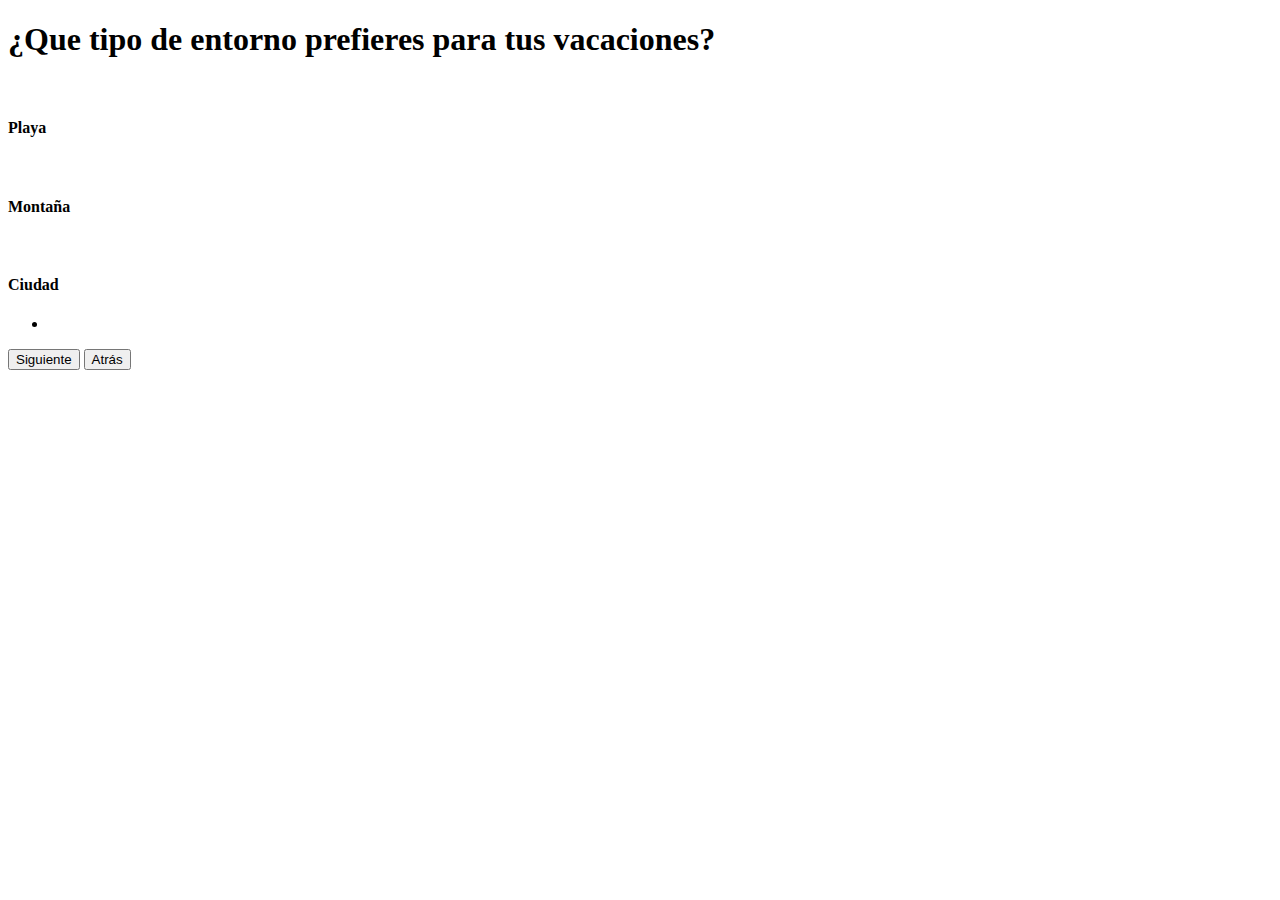
==== page/card2.html @ 6ac385b5 "diseño de card avatar y card 1" ====
<!-- pregunta 1.1 y 1.2-->
<!DOCTYPE html>
<html lang="en">
<head>
    <meta charset="UTF-8">
    <meta name="viewport" content="width=device-width, initial-scale=1.0">
    <title>Primera pregunta</title>
</head>
<body>
    <div class="titulo">
    <h1>¿Que tipo de entorno prefieres para tus vacaciones?</h1>
    </div>
    
    <div class="container">
        <div class="img_1">
            <img src="" alt="">
            <h4>Playa</h4>
        </div>

        <div class="img_2">
            <img src="" alt="">
            <h4>Montaña</h4>
        </div>

        <div class="img_3">
            <img src="" alt="">
            <h4>Ciudad</h4>
        </div>
    </div>

    <div class="check">
        <div>
            <ul>
                <li><a href=""></a></li>
            </ul>
        </div>

    </div>

    <div class="navegacion">
        <button type="button">Siguiente</button>
        <button type="button">Atrás</button>
    </div>
</body>
</html>
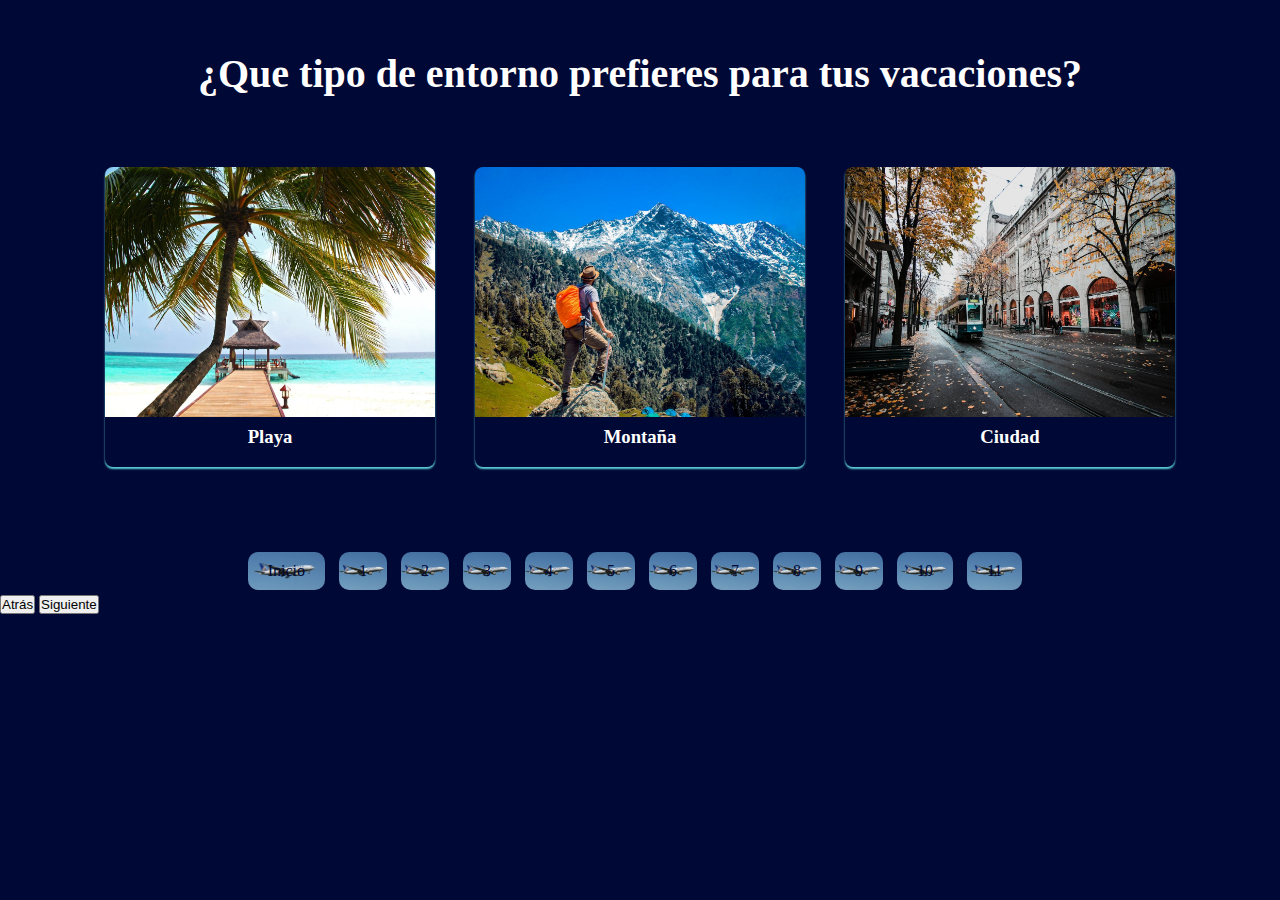
==== commit f27d39f1: "Cree la primera card con los stilos, renombre las imagenes en orden." ====
--- a/page/card2.html
+++ b/page/card2.html
@@ -4,6 +4,7 @@
 <head>
     <meta charset="UTF-8">
     <meta name="viewport" content="width=device-width, initial-scale=1.0">
+    <link rel="stylesheet" href="../style/cards.css">
     <title>Primera pregunta</title>
 </head>
 <body>
@@ -12,34 +13,42 @@
     </div>
     
     <div class="container">
-        <div class="img_1">
-            <img src="" alt="">
-            <h4>Playa</h4>
+        <div class="card">
+            <img src="../img/imagen1.jpg" alt="">
+            <h3>Playa</h4>
         </div>
 
-        <div class="img_2">
-            <img src="" alt="">
-            <h4>Montaña</h4>
+        <div class="card">
+            <img src="../img/imagen2.jpg" alt="">
+            <h3>Montaña</h4>
         </div>
 
-        <div class="img_3">
-            <img src="" alt="">
-            <h4>Ciudad</h4>
+        <div class="card">
+            <img src="../img/imagen3.jpg" alt="">
+            <h3>Ciudad</h4>
         </div>
     </div>
 
     <div class="check">
-        <div>
             <ul>
-                <li><a href=""></a></li>
+                <li><a href="../index.html">Inicio</a></li>
+                <li active><a href="#">1</a></li>
+                <li><a href="">2</a></li>
+                <li><a href="">3</a></li>
+                <li><a href="">4</a></li>
+                <li><a href="">5</a></li>
+                <li><a href="">6</a></li>
+                <li><a href="">7</a></li>
+                <li><a href="">8</a></li>
+                <li><a href="">9</a></li>
+                <li><a href="">10</a></li>
+                <li><a href="">11</a></li>
             </ul>
-        </div>
-
     </div>
 
     <div class="navegacion">
+        <button type="button">Atrás</button>
         <button type="button">Siguiente</button>
-        <button type="button">Atrás</button>
     </div>
 </body>
 </html>--- a/style/cards.css
+++ b/style/cards.css
@@ -0,0 +1,80 @@
+*{
+    margin: 0;
+    padding: 0%;
+    box-sizing: border-box;
+}
+body{
+    background-color: #000835;
+    width: 100%;
+    height: 100%;
+}
+.titulo{
+    text-align: center;
+    font-size: 20px;
+    font-weight: 100px;
+    margin: 50px;
+    color: #fff;
+}
+
+.container{
+    width: 100%;
+    height: 400px;
+    display: flex;
+    flex-wrap: wrap;
+    justify-content: center;
+    margin: auto;
+}
+
+.container .card{
+    width: 330px;
+    height: 300px;
+    border-radius: 8px;
+    box-shadow: 0 2px 2px rgba(91,209,215);
+    overflow: hidden;
+    margin: 20px;
+    text-align: center;
+    transition: all 0.25s;
+}
+
+.container .card:hover{
+    transform: translateY(-20px);
+    box-shadow: 0 12px 16px rgba(91,209,215) ;
+}
+
+.container .card img{
+    width: 330px;
+    height: 250px;
+}
+
+.container .card h3{
+    color: #fff;
+    margin: 5px;
+}
+
+.check {
+    margin:5px 0;
+}
+
+.check ul{
+    list-style: none;
+    text-align: center;
+}
+
+.check ul li{
+    display: inline-block;
+    margin-right: 10px;
+
+}
+
+.check ul li a{
+    display: block;
+    padding: 10px 20px;
+    color: #000835;
+    text-decoration: none;
+    background-image:url(../img/avion.jpg);
+    background-repeat: no-repeat;
+    background-position: center;
+    background-size: cover;
+    border-radius: 10px;
+
+}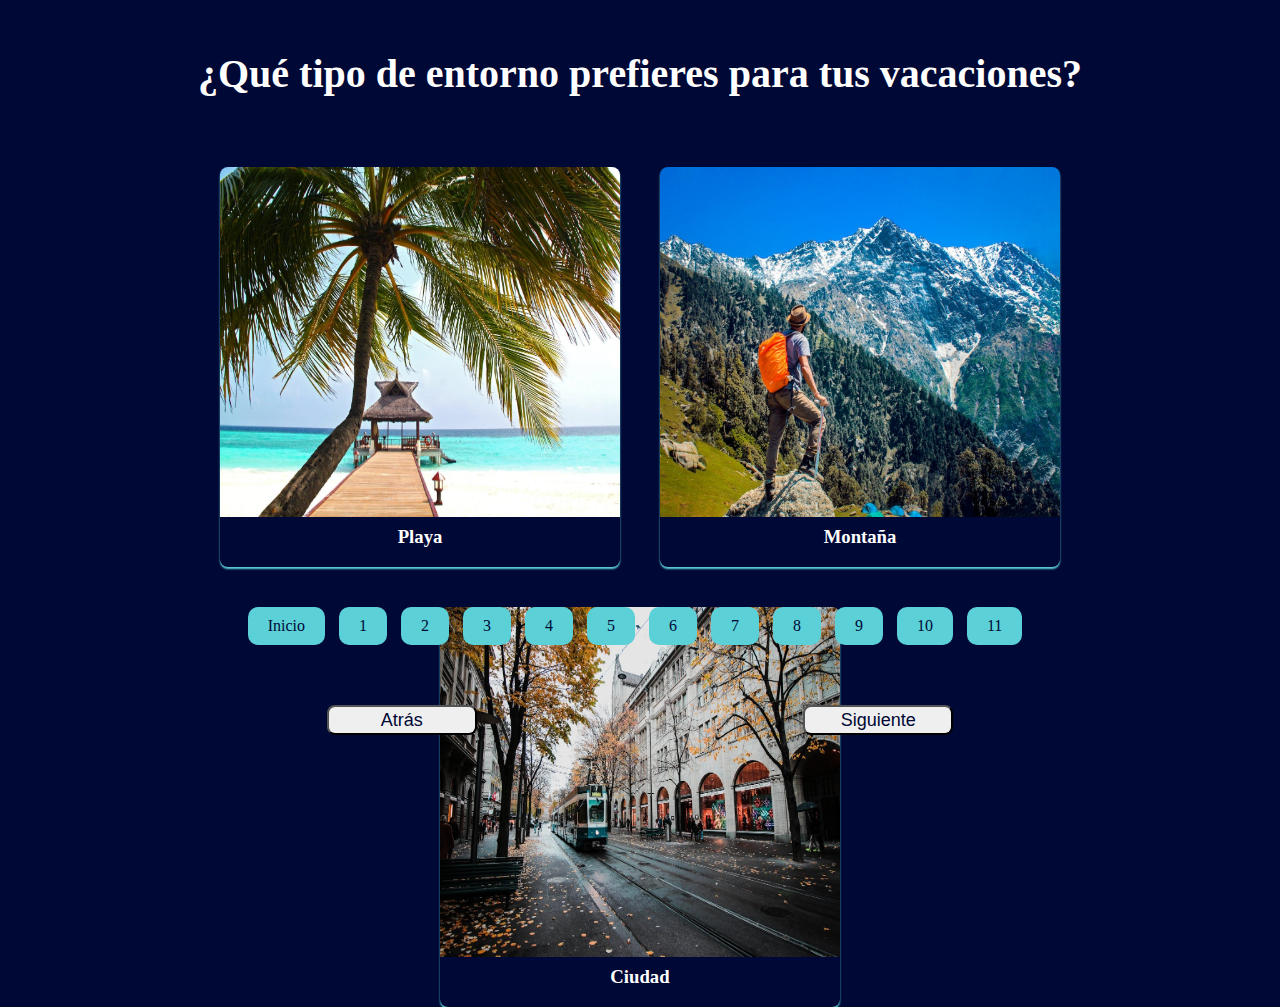
==== commit 6d94936e: "organicé el paginador y los botones y ajuste tamaño de las imágenes" ====
--- a/page/card2.html
+++ b/page/card2.html
@@ -1,6 +1,6 @@
 <!-- pregunta 1.1 y 1.2-->
 <!DOCTYPE html>
-<html lang="en">
+<html lang="es">
 <head>
     <meta charset="UTF-8">
     <meta name="viewport" content="width=device-width, initial-scale=1.0">
@@ -9,7 +9,7 @@
 </head>
 <body>
     <div class="titulo">
-    <h1>¿Que tipo de entorno prefieres para tus vacaciones?</h1>
+    <h1>¿Qué tipo de entorno prefieres para tus vacaciones?</h1>
     </div>
     
     <div class="container">
@@ -29,7 +29,7 @@
         </div>
     </div>
 
-    <div class="check">
+    <div class="navegacion">
             <ul>
                 <li><a href="../index.html">Inicio</a></li>
                 <li active><a href="#">1</a></li>
@@ -46,7 +46,7 @@
             </ul>
     </div>
 
-    <div class="navegacion">
+    <div class="botones">
         <button type="button">Atrás</button>
         <button type="button">Siguiente</button>
     </div>
--- a/style/cards.css
+++ b/style/cards.css
@@ -26,8 +26,8 @@
 }
 
 .container .card{
-    width: 330px;
-    height: 300px;
+    width: 400px;
+    height: 400px;
     border-radius: 8px;
     box-shadow: 0 2px 2px rgba(91,209,215);
     overflow: hidden;
@@ -42,8 +42,8 @@
 }
 
 .container .card img{
-    width: 330px;
-    height: 250px;
+    width: 400px;
+    height: 350px;
 }
 
 .container .card h3{
@@ -51,30 +51,51 @@
     margin: 5px;
 }
 
-.check {
-    margin:5px 0;
+.navegacion {
+    margin: 60px;px 0;
 }
 
-.check ul{
+.navegacion ul{
     list-style: none;
     text-align: center;
 }
 
-.check ul li{
+.navegacion ul li{
     display: inline-block;
     margin-right: 10px;
 
 }
 
-.check ul li a{
+.navegacion ul li a{
     display: block;
     padding: 10px 20px;
     color: #000835;
     text-decoration: none;
-    background-image:url(../img/avion.jpg);
-    background-repeat: no-repeat;
+    background-color:rgba(91,209,215) ;
+    border-radius: 10px;
+    /* background-image: url(../img/mensaje.png);
+    background-size:600px 400px;
     background-position: center;
-    background-size: cover;
-    border-radius: 10px;
+    background-clip: content-box;
+    background-repeat: no-repeat; */
+}
 
+.botones {
+    display: flex;
+    justify-content: space-evenly;
+    align-items: center;
+}
+
+button{
+    border-radius: 8px;
+    font-size: 18px;
+    width: 150px;
+    height: 30px;
+    color: #000835;
+    
+}
+
+button:hover{
+    color: #c5d5f9;
+    background-color: #3a8bff;
 }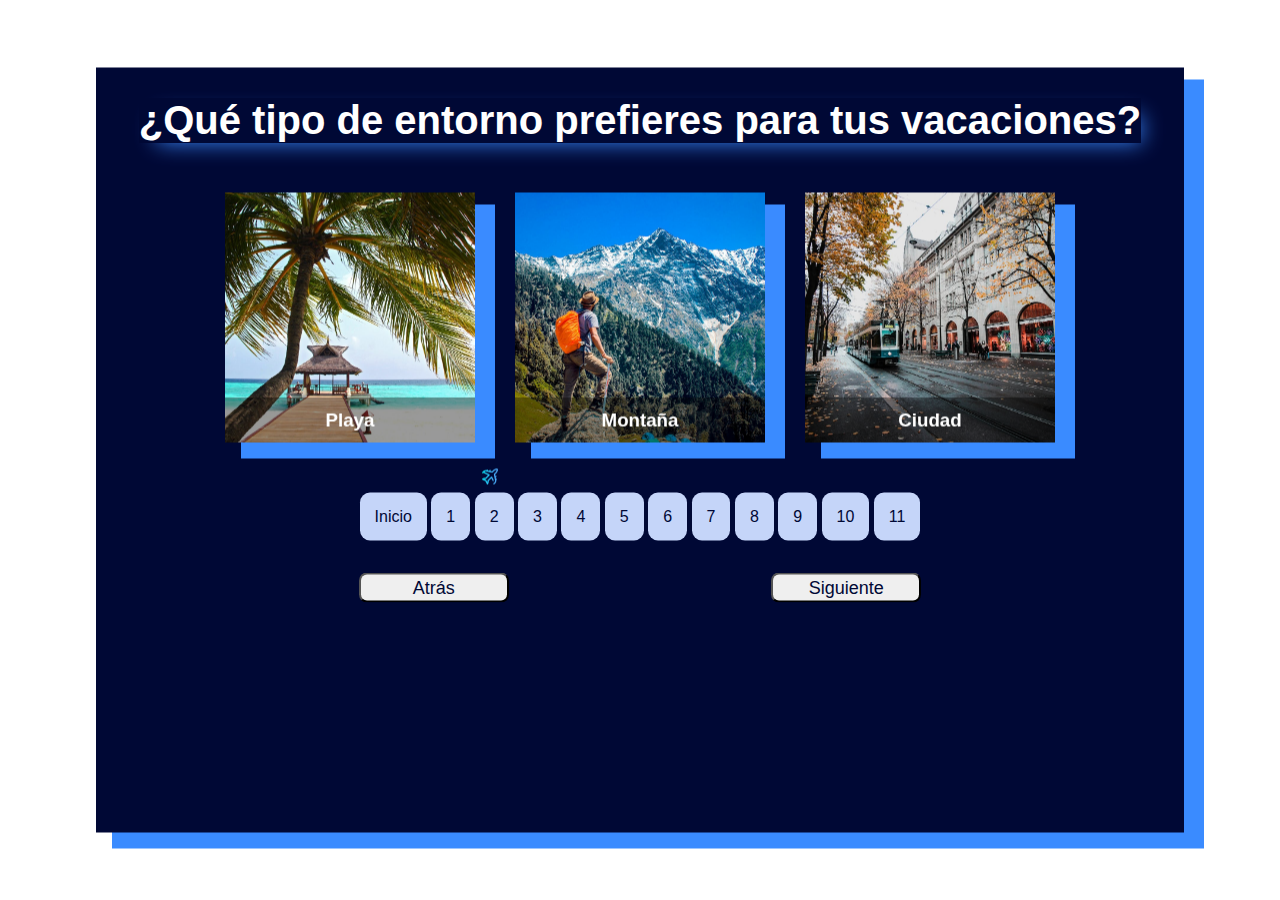
==== commit 89d60e52: "Modifique la card, le puse borde y box, hover al paginador, le puse estilo giratorio a las cards, ag" ====
--- a/page/card2.html
+++ b/page/card2.html
@@ -4,36 +4,70 @@
 <head>
     <meta charset="UTF-8">
     <meta name="viewport" content="width=device-width, initial-scale=1.0">
-    <link rel="stylesheet" href="../style/cards.css">
+    <link rel="stylesheet" href="../style/styleCards.css">
+    <link rel="preconnect" href="https://fonts.googleapis.com">
+    <link rel="preconnect" href="https://fonts.gstatic.com" crossorigin>
+    <link href="https://fonts.googleapis.com/css2?family=Inconsolata:wght@200..900&family=Montserrat:ital,wght@0,100..900;1,100..900&family=PT+Sans:ital,wght@0,400;0,700;1,400;1,700&display=swap" rel="stylesheet">
     <title>Primera pregunta</title>
 </head>
 <body>
+<div class="container__general">
     <div class="titulo">
-    <h1>¿Qué tipo de entorno prefieres para tus vacaciones?</h1>
+        <h1 class="scale-in-ver-center">¿Qué tipo de entorno prefieres para tus vacaciones?</h1>
+        
     </div>
     
     <div class="container">
+
         <div class="card">
-            <img src="../img/imagen1.jpg" alt="">
-            <h3>Playa</h4>
+            <div class="face front">
+                <img src="../img/imagen1.jpg" alt="imagen_playa">
+                <h3>Playa</h4>
+            </div>
+
+            <div class="face back">
+                <h3>¿Sabias qué...</h3>
+                <p><strong>Las playas no siempre son doradas?</strong> Hay playas con arena negra volcánica,
+                rosa coralina y hasta verde olivo. ¡Cada grano de arena cuenta una historia!
+                </p>
+            </div>
         </div>
 
         <div class="card">
-            <img src="../img/imagen2.jpg" alt="">
-            <h3>Montaña</h4>
+            <div class="face front">
+                <img src="../img/imagen2.jpg" alt="imagen_montaña">
+                <h3>Montaña</h4>
+            </div>
+
+            <div class="face back">
+                <h3>¿Sabias qué...</h3>
+                    <p><strong>Las montañas tienen su propio clima?</strong> Al subir una montaña, puedes experimentar 
+                    diferentes climas en pocos kilómetros. ¡Es como viajar por el mundo sin salir de una misma
+                    montaña!
+                    </p>
+            </div>
         </div>
 
         <div class="card">
-            <img src="../img/imagen3.jpg" alt="">
-            <h3>Ciudad</h4>
+            <div class="face front">
+                <img src="../img/imagen3.jpg" alt="imagen_cuidad">
+                <h3>Ciudad</h4>
+            </div>
+        
+            <div class="face back">
+                <h3>¿Sabias qué...</h3>
+                <p><strong>Muchas ciudades tienen secretos subterráneos?</strong>Bajo las calles de muchas 
+                    ciudades se encuentran redes de túneles, ríos subterráneos y hasta antiguas ruinas.
+                    París, por ejemplo, tiene más de 200 kilómetros de túneles subterráneos.</p>
+            </div>
         </div>
     </div>
 
     <div class="navegacion">
             <ul>
-                <li><a href="../index.html">Inicio</a></li>
-                <li active><a href="#">1</a></li>
-                <li><a href="">2</a></li>
+                <li ><a href="index.html">Inicio</a></li>
+                <li><a href="./card1.html">1</a></li>
+                <li active><a href="#" class="selected">2</a></li>
                 <li><a href="">3</a></li>
                 <li><a href="">4</a></li>
                 <li><a href="">5</a></li>
@@ -50,5 +84,6 @@
         <button type="button">Atrás</button>
         <button type="button">Siguiente</button>
     </div>
+</div>
 </body>
 </html>--- a/style/styleCards.css
+++ b/style/styleCards.css
@@ -0,0 +1,230 @@
+*{
+    margin: 0;
+    padding: 0;
+    box-sizing: border-box;
+    font-family: sans-serif;
+}
+
+body{
+    background-color: #fff;
+    font-family: "Montserrat", sans-serif;
+}
+
+.container__general{
+    width: 85%;
+    height: 85%;
+    background-color: #000835;
+    position: absolute;
+    top: 50%;
+    left: 50%;
+    transform: translate(-50%, -50%);
+
+    -webkit-box-shadow: 18px 14px 0px 2px #3a8bff;
+    -moz-box-shadow: 18px 14px 0px 2px #3a8bff;
+    box-shadow: 18px 14px 0px 2px #3a8bff;
+
+}
+
+.titulo {
+    display: flex;
+    justify-content: center;
+    flex-wrap: wrap;
+    text-align: center;
+    font-size: 20px;
+    margin: 30px;
+    color: #fff;
+}
+
+
+.scale-in-ver-center {
+    -webkit-animation: scale-in-ver-center 0.5s cubic-bezier(0.250, 0.460, 0.450, 0.940) both;
+            animation: scale-in-ver-center 0.5s cubic-bezier(0.250, 0.460, 0.450, 0.940) both;
+}
+
+@-webkit-keyframes scale-in-ver-center {
+    0% {
+    -webkit-transform: scaleY(0);
+        transform: scaleY(0);
+        opacity: 1;
+    }
+    100% {
+    -webkit-transform: scaleY(1);
+        transform: scaleY(1);
+        opacity: 1;
+    }
+}
+@keyframes scale-in-ver-center {
+    0% {
+    -webkit-transform: scaleY(0);
+        transform: scaleY(0);
+        opacity: 1;
+    }
+    100% {
+    -webkit-transform: scaleY(1);
+        transform: scaleY(1);
+        opacity: 1;
+    }
+}
+
+.scale-in-ver-center{
+    -webkit-box-shadow: 9px 9px 22px -9px #3a8bff;
+    -moz-box-shadow: 9px 9px 22px -9px #3a8bff;
+    box-shadow: 9px 9px 22px -9px #3a8bff;
+}
+
+.container{
+    display: flex;
+    align-items: center;
+    justify-content: center;
+    flex-wrap: wrap;
+    
+}
+.card{
+    position: relative;
+    width: 250px;
+    height: 250px;
+    margin: 20px;
+}
+
+.card .face{
+    position: absolute;
+    width: 100%;
+    height: 100%;
+    backface-visibility: hidden;
+    overflow: hidden;
+    transition: 0.8s;
+}
+
+.card .front{
+    transform: perspective(600px) rotateY(0deg);
+    -webkit-box-shadow: 18px 14px 0px 2px #3a8bff;
+    -moz-box-shadow: 18px 14px 0px 2px #3a8bff;
+    box-shadow: 18px 14px 0px 2px #3a8bff;
+
+}
+
+.card .front img{
+    position:absolute;
+    width: 100%;
+    height: 100%;
+    object-fit: cover;
+}
+
+.card .front h3{
+    position: absolute;
+    bottom: 0;
+    width: 100%;
+    height: 45px;
+    line-height: 45px;
+    color: #fff;
+    background: rgba(0,0,0,.4);
+    text-align: center;
+}
+
+.card .back {
+    transform:perspective(600px) rotateY(180deg);
+    background:#c5d5f9 ;
+    padding: 15px;
+    color:#3a8bff;
+    display: flex;
+    flex-direction:column;
+    justify-content: space-evenly;
+    text-align: center;
+    box-shadow: 0 5px 10px #3a8bff;
+}
+
+.card .back .h3{
+    font-size: 30px;
+    margin-top:20px;
+    letter-spacing:2px ;
+} 
+
+.card .back p{
+    letter-spacing: 1px;
+}
+
+.card:hover .front{
+    transform: perspective(600px) rotateY(180deg);
+    
+}
+
+.card:hover .back{
+    transform: perspective(600px) rotateY(360deg);
+}
+
+.navegacion {
+    margin: 30px;
+    height: 50px;
+}
+
+.navegacion ul{
+    list-style: none;
+    text-align: center;
+}
+
+.navegacion ul li{
+    display:inline-flex;
+    justify-content: center;
+    flex-wrap: wrap;
+    gap: 20px;
+    
+}
+
+.navegacion ul li a{
+    display: block;
+    padding: 15px 15px;
+    color: #000835;
+    text-decoration: none;
+    background-color:#c5d5f9;
+    border-radius: 10px;
+    position: relative;
+    
+    &:hover{
+            color: #c5d5f9;
+            background-color: #3a8bff;
+        }
+
+    &[active]{
+        background-color: #3a8bff;
+    }
+
+    &::before{
+        content: url(../img/aeronave.png);
+        position:absolute;
+        bottom: 70px;
+        right: 4px;
+        width: 100%;
+        height: 4%;
+        
+
+        opacity: 0;
+    }
+
+    &.selected::before{
+        opacity: 1;
+    }
+}
+
+.botones {
+    display: flex;
+    flex-wrap: wrap;
+    justify-content: space-evenly;
+    align-items: center;
+}
+
+button{
+    border-radius: 8px;
+    font-size: 18px;
+    width: 150px;
+    height: 30px;
+    color: #000835;
+    
+}
+
+button:hover{
+    color: #c5d5f9;
+    background-color: #3a8bff;
+    box-shadow: -2px 1px 88px 14px #353ab3bf;
+    -webkit-box-shadow: -2px 1px 88px 14px #353ab3bf;
+    -moz-box-shadow: -2px 1px 88px 14px #353ab3bf;
+}
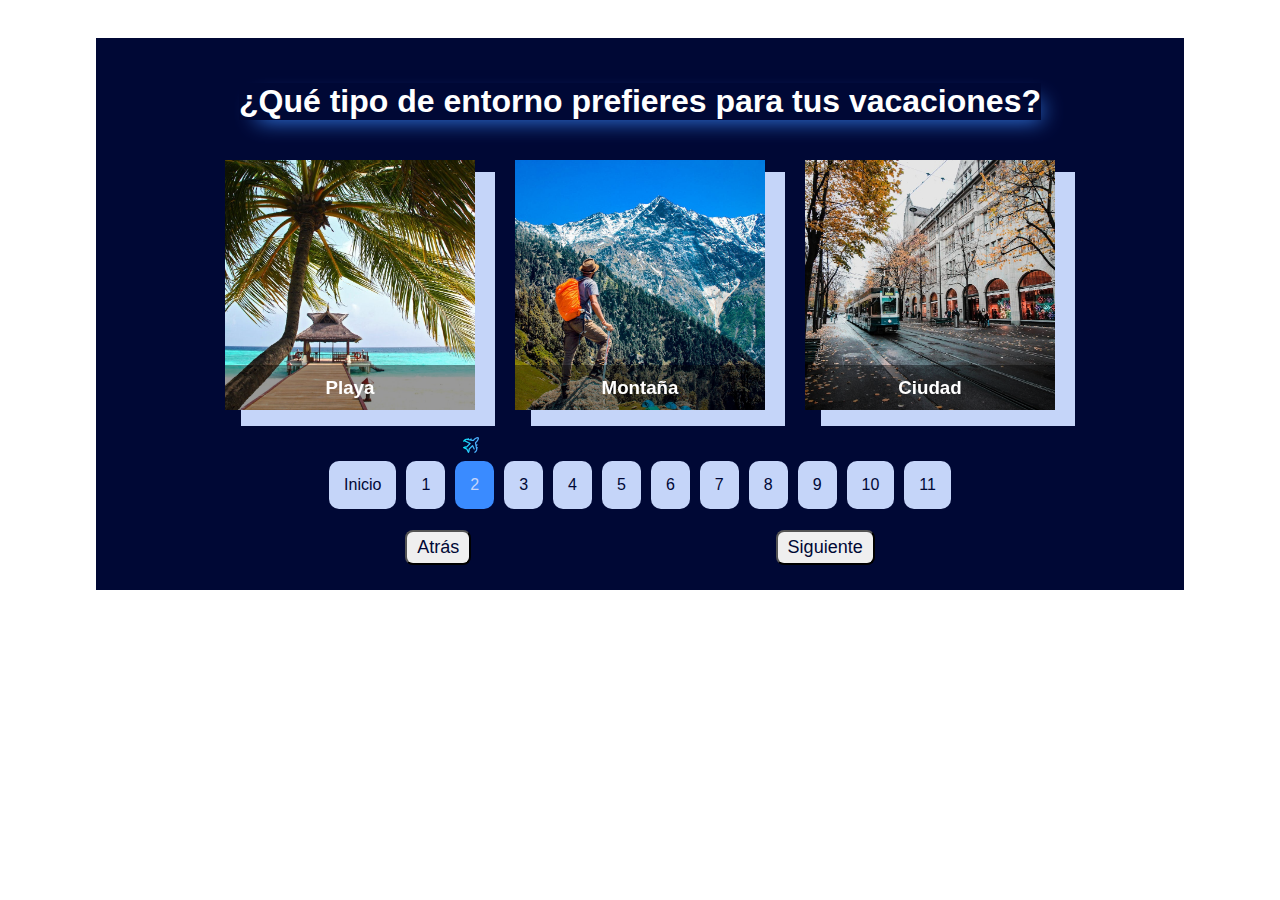
==== commit 1eef7110: "agregué la card3, organice el active y hover de navegacion  y las medias screen definidas." ====
--- a/page/card2.html
+++ b/page/card2.html
@@ -11,10 +11,9 @@
     <title>Primera pregunta</title>
 </head>
 <body>
-<div class="container__general">
+<main class="container__general">
     <div class="titulo">
         <h1 class="scale-in-ver-center">¿Qué tipo de entorno prefieres para tus vacaciones?</h1>
-        
     </div>
     
     <div class="container">
@@ -67,8 +66,8 @@
             <ul>
                 <li ><a href="index.html">Inicio</a></li>
                 <li><a href="./card1.html">1</a></li>
-                <li active><a href="#" class="selected">2</a></li>
-                <li><a href="">3</a></li>
+                <li><a href="/page/card2.html" class="selected" active>2</a></li>
+                <li><a href="/page/card3.html">3</a></li>
                 <li><a href="">4</a></li>
                 <li><a href="">5</a></li>
                 <li><a href="">6</a></li>
@@ -84,6 +83,6 @@
         <button type="button">Atrás</button>
         <button type="button">Siguiente</button>
     </div>
-</div>
+</main>
 </body>
 </html>--- a/style/styleCards.css
+++ b/style/styleCards.css
@@ -8,20 +8,24 @@
 body{
     background-color: #fff;
     font-family: "Montserrat", sans-serif;
+    display: flex;
+    justify-content:center;
 }
 
 .container__general{
-    width: 85%;
-    height: 85%;
+    display: flex;
+    flex-direction:column;
+    justify-content: center;
+    flex-wrap: wrap;
+    width: 85%; 
+    height: 85%; 
     background-color: #000835;
-    position: absolute;
-    top: 50%;
-    left: 50%;
-    transform: translate(-50%, -50%);
-
-    -webkit-box-shadow: 18px 14px 0px 2px #3a8bff;
-    -moz-box-shadow: 18px 14px 0px 2px #3a8bff;
-    box-shadow: 18px 14px 0px 2px #3a8bff;
+    margin: 3%;
+    padding: 25px 5px;
+    /* position: absolute; */
+    /* top: 10%; */
+    /* left: 20%; */
+    /* transform: translate(-50%, -50%); */
 
 }
 
@@ -30,8 +34,8 @@
     justify-content: center;
     flex-wrap: wrap;
     text-align: center;
-    font-size: 20px;
-    margin: 30px;
+    font-size: 16px;
+    margin: 20px;
     color: #fff;
 }
 
@@ -97,9 +101,9 @@
 
 .card .front{
     transform: perspective(600px) rotateY(0deg);
-    -webkit-box-shadow: 18px 14px 0px 2px #3a8bff;
-    -moz-box-shadow: 18px 14px 0px 2px #3a8bff;
-    box-shadow: 18px 14px 0px 2px #3a8bff;
+    -webkit-box-shadow: 18px 14px 0px 2px #c5d5f9;
+    -moz-box-shadow: 18px 14px 0px 2px #c5d5f9;
+    box-shadow: 18px 14px 0px 2px #c5d5f9;
 
 }
 
@@ -153,25 +157,30 @@
 }
 
 .navegacion {
-    margin: 30px;
+    display: flex;
+    justify-content: center;
+    flex-wrap: wrap;
+    margin: 30px 10px 20px 10px;
     height: 50px;
 }
 
-.navegacion ul{
+.navegacion ul {
     list-style: none;
     text-align: center;
+    display: flex;
+    justify-content: center;
+    align-items: center;
+    gap: 10px;
 }
 
 .navegacion ul li{
-    display:inline-flex;
-    justify-content: center;
-    flex-wrap: wrap;
-    gap: 20px;
-    
+    border-radius: 10px;
+
 }
 
 .navegacion ul li a{
-    display: block;
+    display: flex;
+    justify-content: space-evenly;
     padding: 15px 15px;
     color: #000835;
     text-decoration: none;
@@ -179,16 +188,18 @@
     border-radius: 10px;
     position: relative;
     
-    &:hover{
+    &:hover{ 
             color: #c5d5f9;
             background-color: #3a8bff;
-        }
-
-    &[active]{
-        background-color: #3a8bff;
-    }
-
-    &::before{
+    }  
+
+    &[active] {
+        color: #c5d5f9;
+        background-color:#3a8bff;
+        
+    }
+    
+    &::before{ 
         content: url(../img/aeronave.png);
         position:absolute;
         bottom: 70px;
@@ -202,7 +213,8 @@
 
     &.selected::before{
         opacity: 1;
-    }
+    } 
+    
 }
 
 .botones {
@@ -215,16 +227,48 @@
 button{
     border-radius: 8px;
     font-size: 18px;
-    width: 150px;
-    height: 30px;
+    width: auto;
+    height: auto;
     color: #000835;
+    padding: 5px 10px;
     
 }
 
 button:hover{
     color: #c5d5f9;
     background-color: #3a8bff;
-    box-shadow: -2px 1px 88px 14px #353ab3bf;
-    -webkit-box-shadow: -2px 1px 88px 14px #353ab3bf;
-    -moz-box-shadow: -2px 1px 88px 14px #353ab3bf;
-}
+}
+
+@media screen and(max-width:767px){
+    body{
+        display:flex;
+        flex-direction: column;
+    }
+
+    .container{
+        display: flex;
+        flex-direction: column;
+    }
+    
+    .navegacion {
+        display: flex;
+        flex-direction: column;
+        
+    }
+    .botones{
+        display: flex;
+    }
+}
+
+@media screen and (min-width:768px) and (max-width:1023px){
+    body{
+        display:flex;
+        flex-direction: column;
+    }
+
+    .container{
+        display: flex;
+        flex-direction: column;
+    }
+}
+
